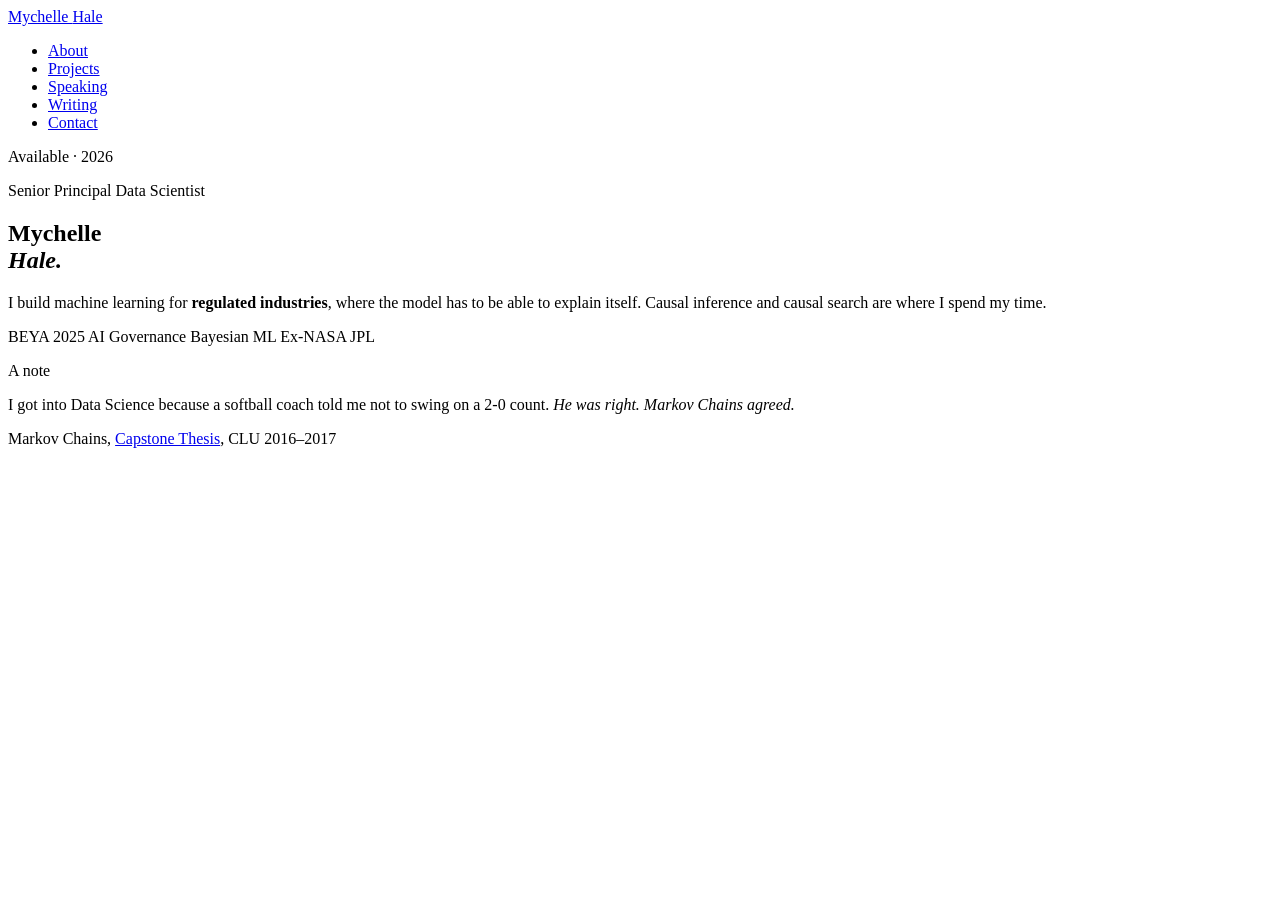
==== public/index.html @ 33c5b4fb "Expand to multi-page site with shared stylesheet Splits the single-file index.html into separate pag" ====
<!DOCTYPE html>
<html lang="en">
<head>
<meta charset="UTF-8" />
<meta name="viewport" content="width=device-width, initial-scale=1.0" />
<title>Mychelle Hale — Data Scientist</title>
<meta name="description" content="Mychelle Hale is a Senior Principal Data Scientist working at the intersection of production machine learning, AI governance, and human-centered explainability." />
<link rel="preconnect" href="https://fonts.googleapis.com" />
<link rel="preconnect" href="https://fonts.gstatic.com" crossorigin />
<link href="https://fonts.googleapis.com/css2?family=Fraunces:ital,opsz,wght@0,9..144,300;0,9..144,400;0,9..144,600;0,9..144,900;1,9..144,300;1,9..144,400;1,9..144,600;1,9..144,900&family=DM+Sans:ital,opsz,wght@0,9..40,300;0,9..40,400;0,9..40,500;1,9..40,300;1,9..40,400&family=JetBrains+Mono:wght@400;500&display=swap" rel="stylesheet" />
<link rel="stylesheet" href="/style.css" />
</head>
<body>

<nav>
  <a href="/" class="nav-logo">Mychelle <span>Hale</span></a>
  <ul class="nav-links">
    <li><a href="/about">About</a></li>
    <li><a href="/projects">Projects</a></li>
    <li><a href="/speaking">Speaking</a></li>
    <li><a href="/writing">Writing</a></li>
    <li><a href="/contact">Contact</a></li>
  </ul>
</nav>

<section id="hero">
  <div class="hero-left">
    <div class="hero-marker">Available · 2026</div>
    <p class="hero-tag">Senior Principal Data Scientist</p>
    <h1 class="hero-name">Mychelle<br/><em>Hale.</em></h1>
    <p class="hero-sub">
      I build machine learning for <strong>regulated industries</strong>, where the model has to be able to explain itself. Causal inference and causal search are where I spend my time.
    </p>
    <div class="hero-badges">
      <span class="badge badge-lilac">BEYA 2025</span>
      <span class="badge badge-teal">AI Governance</span>
      <span class="badge badge-pink">Bayesian ML</span>
      <span class="badge badge-chart">Ex-NASA JPL</span>
    </div>
  </div>

  <div class="hero-right">
    <div class="hero-right-content">
      <p class="hero-right-eyebrow">A note</p>
      <p class="hero-right-quote">
        I got into Data Science because a softball coach told me not to swing on a 2-0 count. <em>He was right. Markov Chains agreed.</em>
      </p>
      <p class="hero-right-attr">Markov Chains, <a href="https://github.com/mychellehale/Capstone-Thesis/" target="_blank" rel="noopener">Capstone Thesis</a>, CLU 2016–2017</p>
    </div>
  </div>
</section>

</body>
</html>
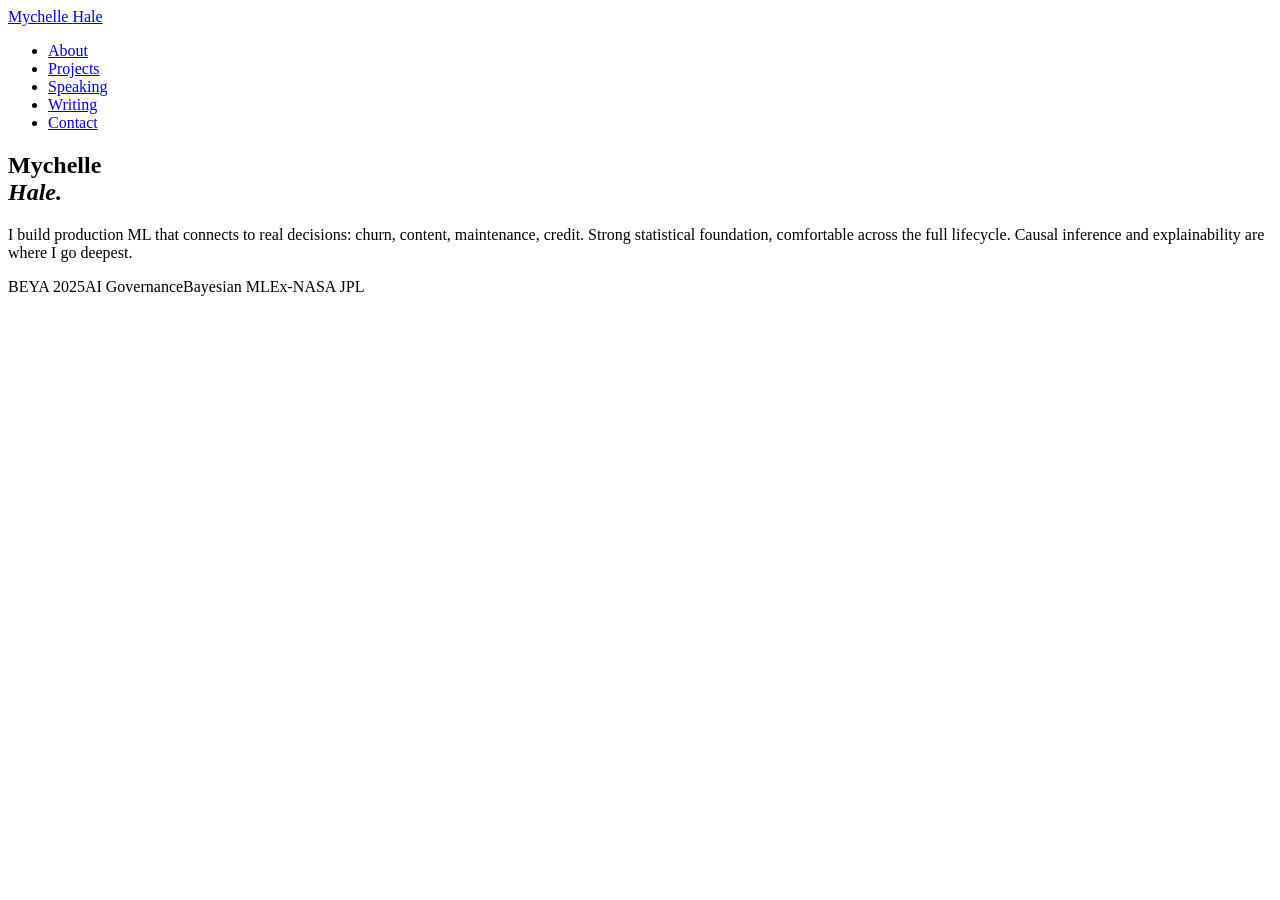
==== commit d81f41ef: "Redesign homepage and move capstone thesis to projects Replaces split two-column hero with a single " ====
--- a/public/index.html
+++ b/public/index.html
@@ -24,29 +24,12 @@
 </nav>
 
 <section id="hero">
-  <div class="hero-left">
-    <div class="hero-marker">Available · 2026</div>
-    <p class="hero-tag">Senior Principal Data Scientist</p>
-    <h1 class="hero-name">Mychelle<br/><em>Hale.</em></h1>
-    <p class="hero-sub">
-      I build machine learning for <strong>regulated industries</strong>, where the model has to be able to explain itself. Causal inference and causal search are where I spend my time.
-    </p>
-    <div class="hero-badges">
-      <span class="badge badge-lilac">BEYA 2025</span>
-      <span class="badge badge-teal">AI Governance</span>
-      <span class="badge badge-pink">Bayesian ML</span>
-      <span class="badge badge-chart">Ex-NASA JPL</span>
-    </div>
-  </div>
-
-  <div class="hero-right">
-    <div class="hero-right-content">
-      <p class="hero-right-eyebrow">A note</p>
-      <p class="hero-right-quote">
-        I got into Data Science because a softball coach told me not to swing on a 2-0 count. <em>He was right. Markov Chains agreed.</em>
-      </p>
-      <p class="hero-right-attr">Markov Chains, <a href="https://github.com/mychellehale/Capstone-Thesis/" target="_blank" rel="noopener">Capstone Thesis</a>, CLU 2016–2017</p>
-    </div>
+  <h1 class="hero-name">Mychelle<br/><em>Hale.</em></h1>
+  <p class="hero-sub">
+    I build production ML that connects to real decisions: churn, content, maintenance, credit. Strong statistical foundation, comfortable across the full lifecycle. Causal inference and explainability are where I go deepest.
+  </p>
+  <div class="hero-meta">
+    <span>BEYA 2025</span><span>AI Governance</span><span>Bayesian ML</span><span>Ex-NASA JPL</span>
   </div>
 </section>
 
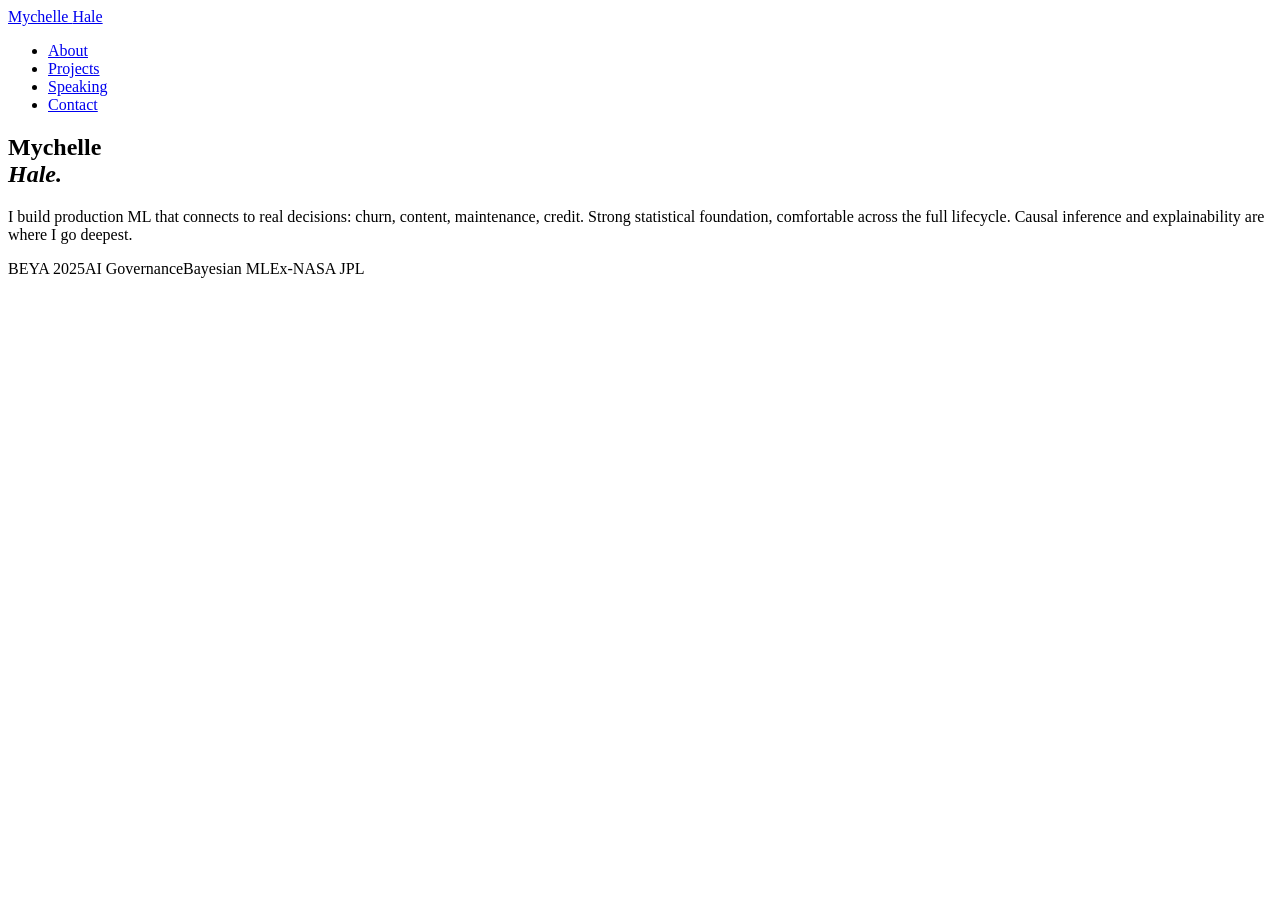
==== commit f85ee7ff: "Red team fixes across all pages" ====
--- a/public/index.html
+++ b/public/index.html
@@ -18,7 +18,6 @@
     <li><a href="/about">About</a></li>
     <li><a href="/projects">Projects</a></li>
     <li><a href="/speaking">Speaking</a></li>
-    <li><a href="/writing">Writing</a></li>
     <li><a href="/contact">Contact</a></li>
   </ul>
 </nav>
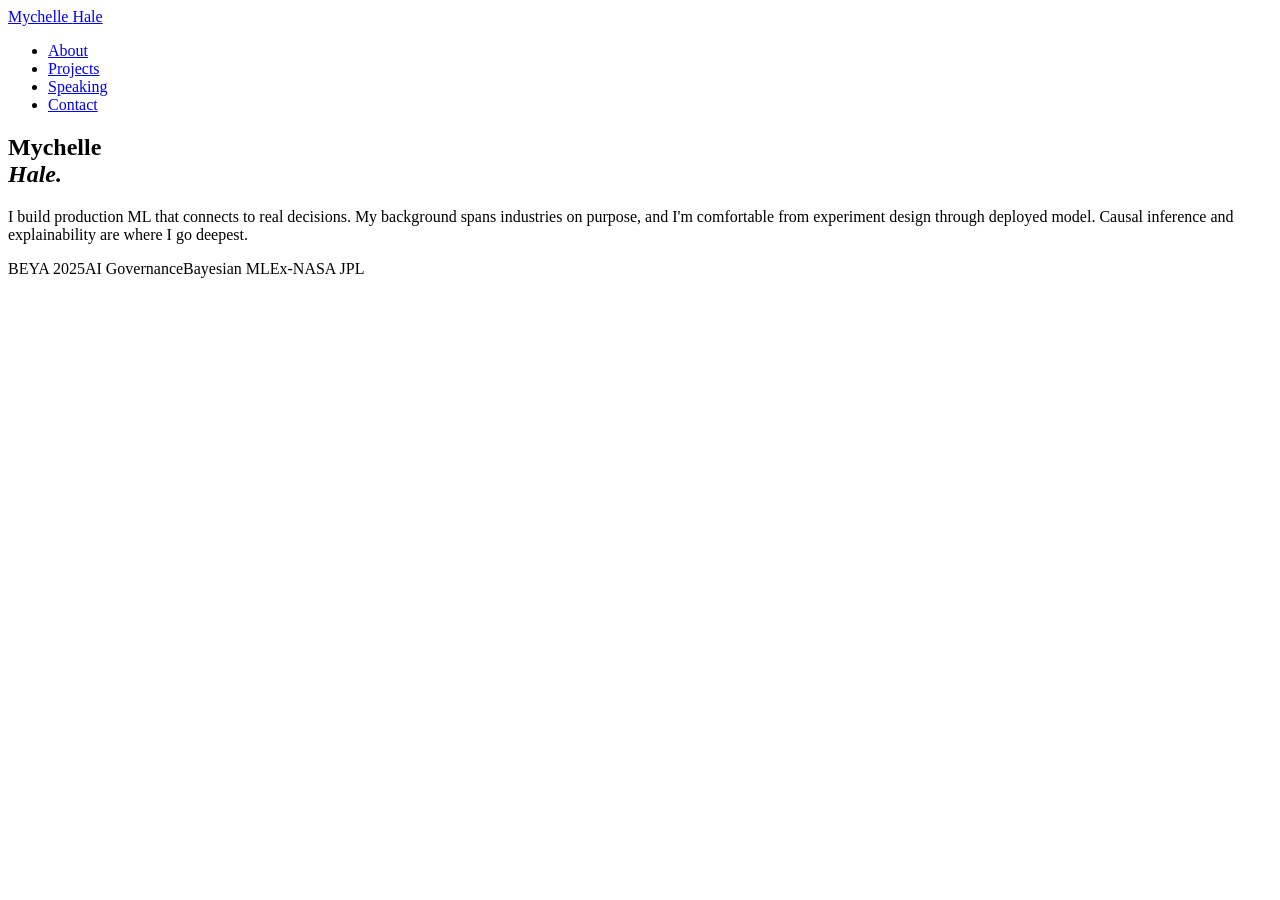
==== commit 4c8a703c: "Rework hero copy" ====
--- a/public/index.html
+++ b/public/index.html
@@ -5,6 +5,14 @@
 <meta name="viewport" content="width=device-width, initial-scale=1.0" />
 <title>Mychelle Hale — Data Scientist</title>
 <meta name="description" content="Mychelle Hale is a Senior Principal Data Scientist working at the intersection of production machine learning, AI governance, and human-centered explainability." />
+<meta property="og:type" content="website" />
+<meta property="og:url" content="https://mychellehale.com" />
+<meta property="og:title" content="Mychelle Hale — Data Scientist" />
+<meta property="og:description" content="Senior Principal Data Scientist. Production ML across the full lifecycle: experimentation, prediction, causal inference, explainability." />
+<meta name="twitter:card" content="summary" />
+<meta name="twitter:title" content="Mychelle Hale — Data Scientist" />
+<meta name="twitter:description" content="Senior Principal Data Scientist. Production ML across the full lifecycle: experimentation, prediction, causal inference, explainability." />
+<link rel="icon" href="data:image/svg+xml,<svg xmlns='http://www.w3.org/2000/svg' viewBox='0 0 100 100'><rect width='100' height='100' fill='%231a0e05'/><text y='75' x='50' text-anchor='middle' font-size='65' font-family='Georgia,serif' fill='%23d4c2ec'>M</text></svg>" />
 <link rel="preconnect" href="https://fonts.googleapis.com" />
 <link rel="preconnect" href="https://fonts.gstatic.com" crossorigin />
 <link href="https://fonts.googleapis.com/css2?family=Fraunces:ital,opsz,wght@0,9..144,300;0,9..144,400;0,9..144,600;0,9..144,900;1,9..144,300;1,9..144,400;1,9..144,600;1,9..144,900&family=DM+Sans:ital,opsz,wght@0,9..40,300;0,9..40,400;0,9..40,500;1,9..40,300;1,9..40,400&family=JetBrains+Mono:wght@400;500&display=swap" rel="stylesheet" />
@@ -25,7 +33,7 @@
 <section id="hero">
   <h1 class="hero-name">Mychelle<br/><em>Hale.</em></h1>
   <p class="hero-sub">
-    I build production ML that connects to real decisions: churn, content, maintenance, credit. Strong statistical foundation, comfortable across the full lifecycle. Causal inference and explainability are where I go deepest.
+    I build production ML that connects to real decisions. My background spans industries on purpose, and I'm comfortable from experiment design through deployed model. Causal inference and explainability are where I go deepest.
   </p>
   <div class="hero-meta">
     <span>BEYA 2025</span><span>AI Governance</span><span>Bayesian ML</span><span>Ex-NASA JPL</span>
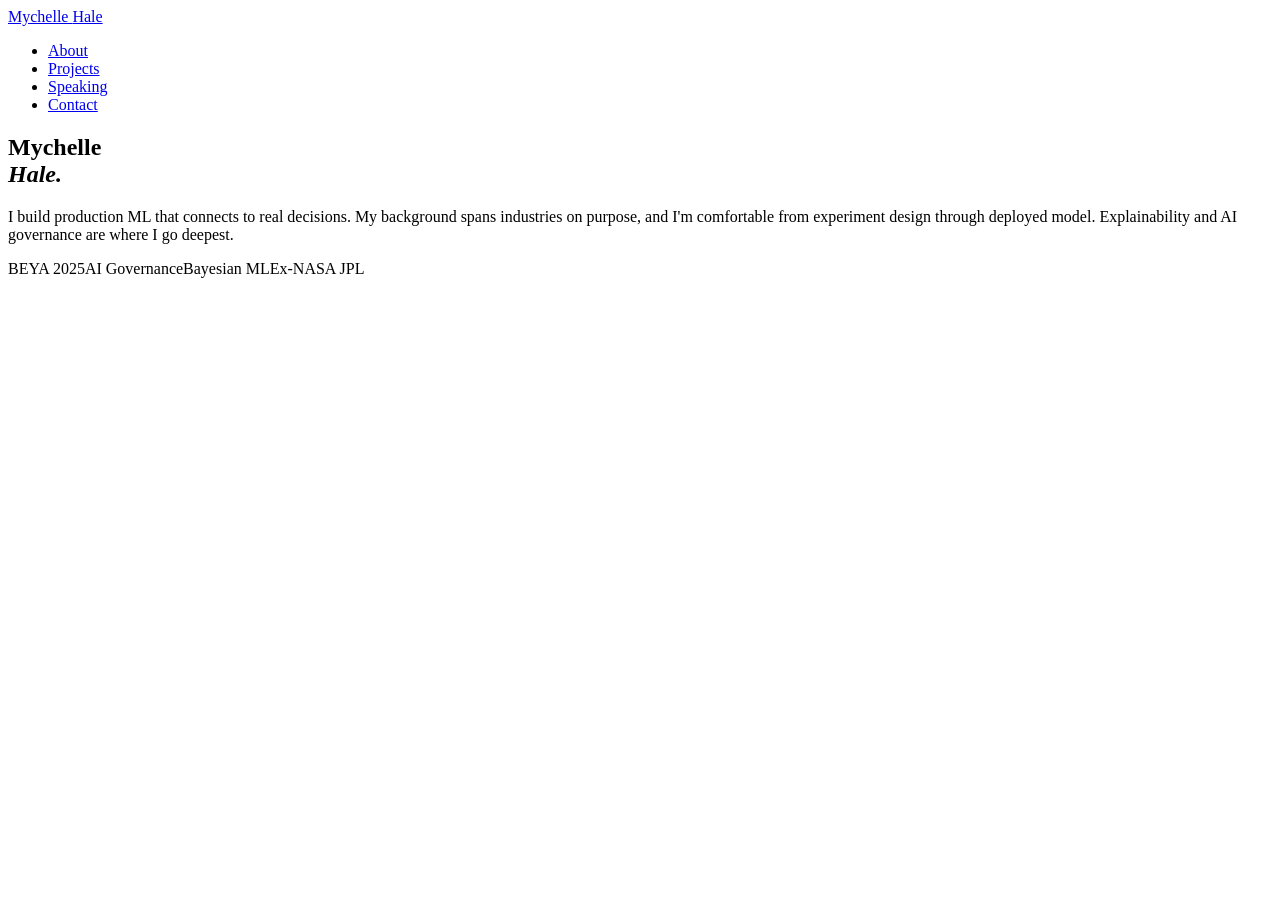
==== commit e1c39836: "Add GNN project card, refresh hero copy and project tags" ====
--- a/public/index.html
+++ b/public/index.html
@@ -3,15 +3,66 @@
 <head>
 <meta charset="UTF-8" />
 <meta name="viewport" content="width=device-width, initial-scale=1.0" />
-<title>Mychelle Hale — Data Scientist</title>
-<meta name="description" content="Mychelle Hale is a Senior Principal Data Scientist working at the intersection of production machine learning, AI governance, and human-centered explainability." />
+<!-- Primary meta -->
+<title>Mychelle Hale — Senior Data Scientist | Predictive Modeling & ML Governance</title>
+<!-- TODO(Mychelle): this page says "Senior Data Scientist" but About says "Sr. Principal DS" — pick one and apply consistently -->
+<meta name="description" content="Mychelle Hale is a senior data scientist who follows hard questions into whatever industry they live in, and cares most about the ones where being right matters to someone. Predictive modeling, explainability, and AI governance." />
+<meta name="author" content="Mychelle Hale" />
+<link rel="canonical" href="https://mychellehale.com/" />
+
+<!-- Open Graph -->
 <meta property="og:type" content="website" />
-<meta property="og:url" content="https://mychellehale.com" />
-<meta property="og:title" content="Mychelle Hale — Data Scientist" />
-<meta property="og:description" content="Senior Principal Data Scientist. Production ML across the full lifecycle: experimentation, prediction, causal inference, explainability." />
-<meta name="twitter:card" content="summary" />
-<meta name="twitter:title" content="Mychelle Hale — Data Scientist" />
-<meta name="twitter:description" content="Senior Principal Data Scientist. Production ML across the full lifecycle: experimentation, prediction, causal inference, explainability." />
+<meta property="og:url" content="https://mychellehale.com/" />
+<meta property="og:title" content="Mychelle Hale — Senior Data Scientist" />
+<meta property="og:description" content="A senior data scientist who follows hard questions into whatever industry they live in. Predictive modeling, explainability, and AI governance." />
+<meta property="og:image" content="https://mychellehale.com/og-image.png" />
+<meta property="og:image:width" content="1200" />
+<meta property="og:image:height" content="630" />
+
+<!-- Twitter card -->
+<meta name="twitter:card" content="summary_large_image" />
+<meta name="twitter:title" content="Mychelle Hale — Senior Data Scientist" />
+<meta name="twitter:description" content="A senior data scientist who follows hard questions into whatever industry they live in. Predictive modeling, explainability, and AI governance." />
+<meta name="twitter:image" content="https://mychellehale.com/og-image.png" />
+
+<!-- JSON-LD structured data -->
+<script type="application/ld+json">
+{
+  "@context": "https://schema.org",
+  "@type": "Person",
+  "name": "Mychelle Hale",
+  "url": "https://mychellehale.com",
+  "jobTitle": "Senior Data Scientist",
+  "description": "A senior data scientist focused on predictive modeling, explainability, and AI governance, with nine years of experience across regulated environments, workforce analytics, and production machine learning.",
+  "knowsAbout": [
+    "Machine Learning",
+    "AI Governance",
+    "Explainable AI",
+    "Bayesian Inference",
+    "A/B Testing",
+    "EU AI Act",
+    "Applied Statistics",
+    "Production Machine Learning"
+  ],
+  "alumniOf": [
+    {
+      "@type": "CollegeOrUniversity",
+      "name": "California State University, Long Beach"
+    },
+    {
+      "@type": "CollegeOrUniversity",
+      "name": "California Lutheran University"
+    }
+  ],
+  "award": "2025 BEYA Modern Day Technology Leader",
+  "knowsLanguage": ["English", "Japanese", "Spanish"],
+  "sameAs": [
+    "https://github.com/mychellehale",
+    "https://www.linkedin.com/in/mychelle-hale"
+  ]
+}
+</script>
+
 <link rel="icon" href="data:image/svg+xml,<svg xmlns='http://www.w3.org/2000/svg' viewBox='0 0 100 100'><rect width='100' height='100' fill='%231a0e05'/><text y='75' x='50' text-anchor='middle' font-size='65' font-family='Georgia,serif' fill='%23d4c2ec'>M</text></svg>" />
 <link rel="preconnect" href="https://fonts.googleapis.com" />
 <link rel="preconnect" href="https://fonts.gstatic.com" crossorigin />
@@ -33,7 +84,7 @@
 <section id="hero">
   <h1 class="hero-name">Mychelle<br/><em>Hale.</em></h1>
   <p class="hero-sub">
-    I build production ML that connects to real decisions. My background spans industries on purpose, and I'm comfortable from experiment design through deployed model. Causal inference and explainability are where I go deepest.
+    I build production ML that connects to real decisions. My background spans industries on purpose, and I'm comfortable from experiment design through deployed model. Explainability and AI governance are where I go deepest.
   </p>
   <div class="hero-meta">
     <span>BEYA 2025</span><span>AI Governance</span><span>Bayesian ML</span><span>Ex-NASA JPL</span>
